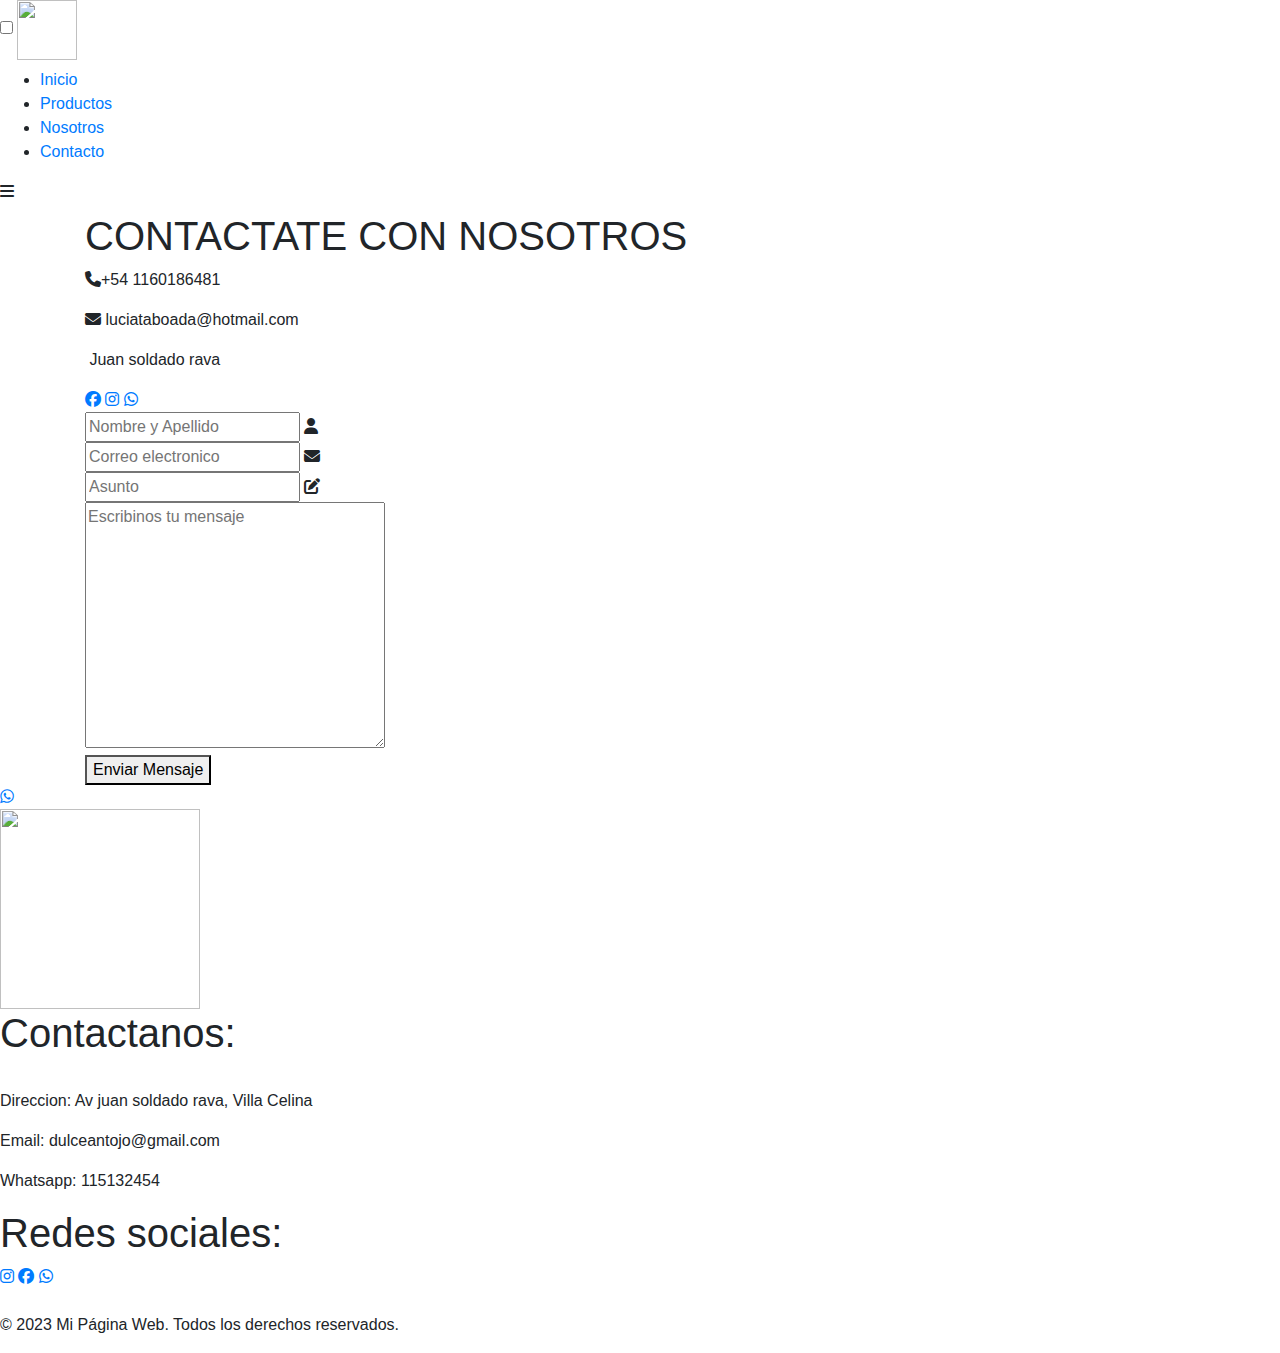
==== pages/contacto.html @ 8b7032b2 "Nuevo y ultim repositorio, proyecto terminado C54" ====
<!DOCTYPE html>
<html lang="es">
<head>
	<meta charset="UTF-8">
	<meta name="viewport" content="width=device-width, initial-scale=1.0">
	<title>Pagina</title>
	<link rel="stylesheet" href="/PaginaWeb/css/productos.css">
	<link rel="stylesheet" href="/BA/PaginaWeb/">
	<link rel="stylesheet" href ="/PaginaWeb/css/whatsapp.css.css">
	<link rel="stylesheet" href="https://cdn.jsdelivr.net/npm/bootstrap@4.6.2/dist/css/bootstrap.min.css">
	<link rel="stylesheet" href="https://cdnjs.cloudflare.com/ajax/libs/font-awesome/6.2.1/css/all.min.css"/>
</head>
<body>
		<!--ACA EMPIEZA EL HEADER-->
			<header>
				<nav>
					<input type="checkbox" id="menu" />
					<label class="label logo">
						<a href="/PaginaWeb/index.html">
							<img src="/PaginaWeb/img/logoDulceAntojo.png" width="60px" height="60px" alt="">
						</a>
					</label>
					<ul class="show">
						<li class="li"><a href="/PaginaWeb/index.html" class="active a">Inicio</a></li>
						<li class="li"><a href="productos.html" class="a">Productos</a></li>
						<li class="li"><a href="nosotros.html" class="a">Nosotros</a></li>
						<li class="li"><a href="contacto.html" class="a">Contacto</a></li>
					</ul>
					<label for="menu" id="icon">
						<i class="fa-solid fa-bars"></i>
					</label>
				</nav>
			</header>
		<!--ACA TERMINA EL HEADER-->		
		<!--ACA EMPIEZA EL MAIN-->
		<main>
				<!--FORMULARIO DE CONTACTO-->
				<div class="container">
					<div class="box-info">
						<h1>CONTACTATE CON NOSOTROS</h1>
						<div class="data">
								<p><i class="fa-solid fa-phone"></i>+54 1160186481</p>
								<p><i class="fa-solid fa-envelope"></i> luciataboada@hotmail.com</p>
								<p><i class="fa-solid fa-locatio-dot"></i> Juan soldado rava</p>
						</div>
						<div class="links">
							<a href="https://www.facebook.com/profile.php?id=100071141651571"><i class="fa-brands fa-facebook-f"></i></a>
							<a href="https://www.instagram.com/dulce_antojo.00/?utm_source=ig_web_button_share_sheet&igshid=OGQ5ZDc2ODk2ZA=="><i class="fa-brands fa-instagram"></i></a>
							<a href="https://api.whatsapp.com/send?phone=5401160186481&text=Buenas,%20quisiera%20mas%20informacion%20acerca%20de%20los%20productos."><i class="fa-brands fa-whatsapp"></i></a>			
						</div>
					</div>
					<form>
						<div class="input-box">
							<input type="text" required placeholder="Nombre y Apellido">
							<i class="fa-solid fa-user"></i>
						</div>
						<div class="input-box">
							<input type="email" required placeholder="Correo electronico">
							<i class="fa-solid fa-envelope"></i>
						</div>
						<div class="input-box">
							<input type="text" required placeholder="Asunto">
							<i class="fa-solid fa-pen-to-square"></i>
						</div>
						<div class="input-box">
							<textarea cols="30" rows="10" placeholder="Escribinos tu mensaje"></textarea>
						</div>
						<button type="submit">Enviar Mensaje</button>
					</form>	
				</div>
                
                <link rel="stylesheet" href="https://maxcdn.bootstrapcdn.com/font-awesome/4.5.0/css/font-awesome.min.css">
				<a href="https://api.whatsapp.com/send?phone=5401160186481&text=Buenas,%20quisiera%20mas%20informacion%20acerca%20de%20los%20productos." class="float" target="_blank">
				<i class="fa fa-whatsapp my-float"></i>
				</a>
		</main>
		<!--Termina el main-->
		<!--Aca empieza el footer-->
		<footer>
			<div class="footer">
				<div id="contacto">
					<a href="/PaginaWeb/index.html">
						<img class="logo-footer" src="/PaginaWeb/img/logoDulceAntojo.png" height="200px" width="200px"   alt="" id="logofooter" >
					</a>
				</div>
				<!--Apartado de contacto-->
				<div class="contacto">
					<h1 class="contacto--titulo">Contactanos:</h1>
					<br>
					<p class="contacto--parrafo">Direccion: Av juan soldado rava, Villa Celina</p>
					<p class="contacto--parrafo">Email: dulceantojo@gmail.com</p>
					<p class="contacto--parrafo">Whatsapp: 115132454</p>
				</div>
				<!--Apartado de redes-->
				<div class="redes">
					<h1 class="redes--titulo">Redes sociales:</h1>
					<div class="codetheworld-io">
						<a class="redes--css" href="https://www.instagram.com/dulce_antojo.00/?utm_source=ig_web_button_share_sheet&igshid=OGQ5ZDc2ODk2ZA==" style="--color: #E1306C">
							<i class="fa-brands fa-instagram"></i>
						</a>
						<a class="redes--css" href="https://www.facebook.com/profile.php?id=100071141651571" style="--color: #4267B2">
							<i class="fa-brands fa-facebook-f"></i>
						</a>
						<a class="redes--css" href="https://api.whatsapp.com/send?phone=5401160186481&text=Buenas,%20quisiera%20mas%20informacion%20acerca%20de%20los%20productos." style="--color: #008f39">
							<i class="fa-brands fa-whatsapp"></i>
						</a>
					</div>
				</div>	
			</div>
			<br>
			<div class="copy">
			<p>© 2023 Mi Página Web. Todos los derechos reservados.</p>
			</div>
		</footer>
</body>
</html>
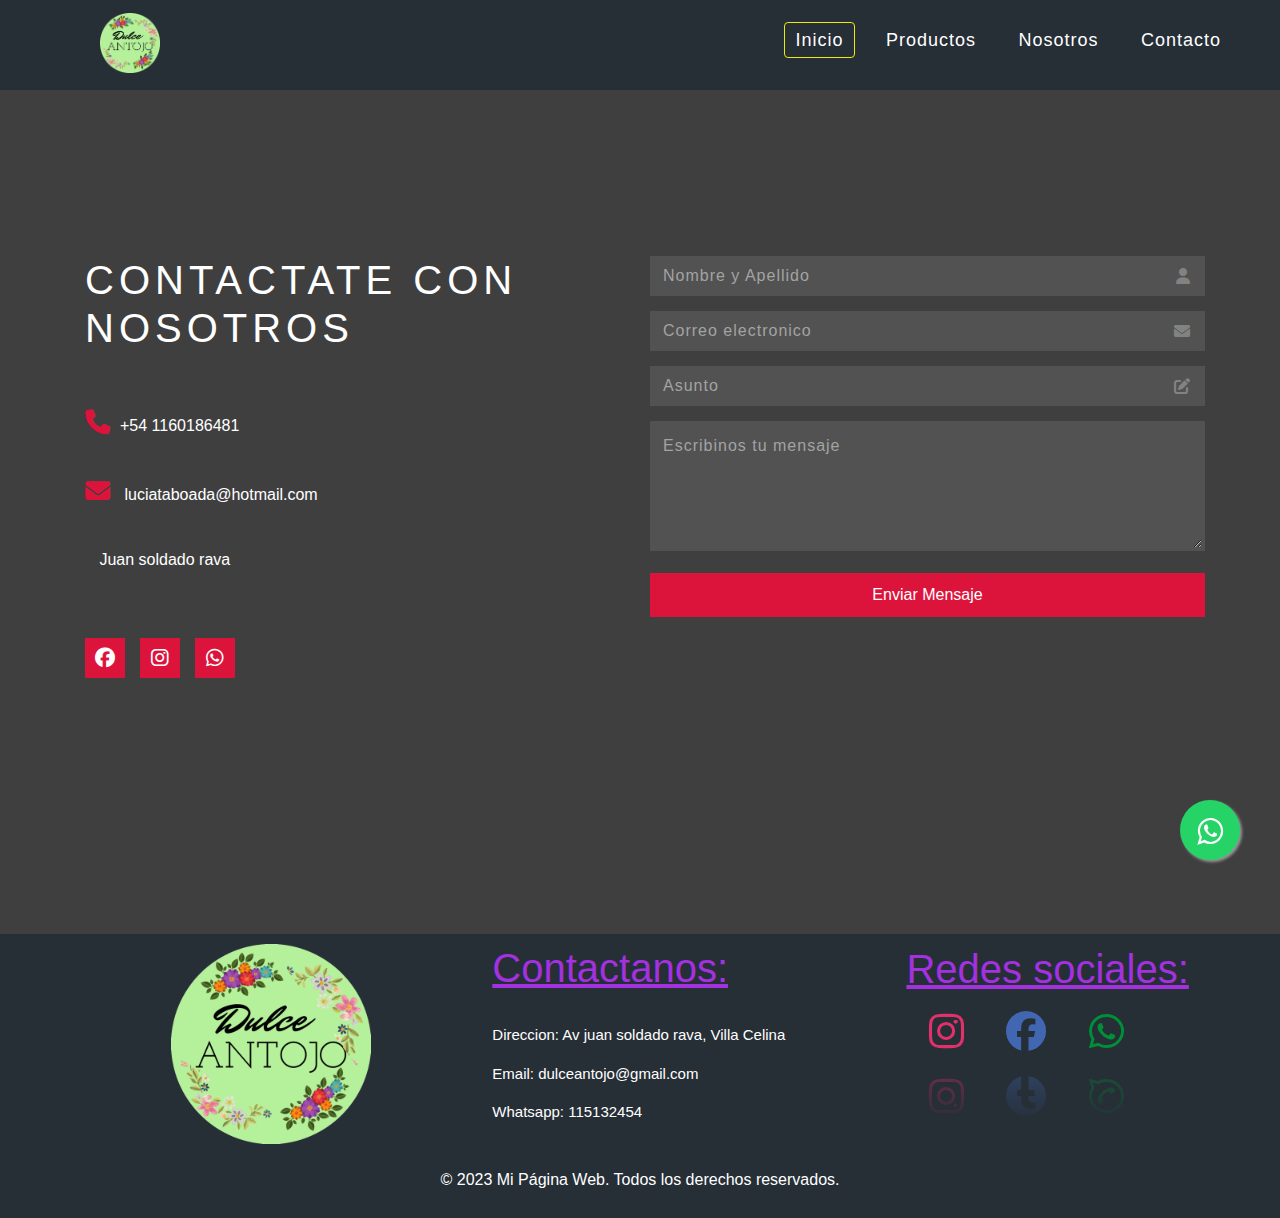
==== commit fe8ab348: "Arreglando errores de links de direccion y imagen" ====
--- a/pages/contacto.html
+++ b/pages/contacto.html
@@ -4,9 +4,9 @@
 	<meta charset="UTF-8">
 	<meta name="viewport" content="width=device-width, initial-scale=1.0">
 	<title>Pagina</title>
-	<link rel="stylesheet" href="/PaginaWeb/css/productos.css">
+	<link rel="stylesheet" href="/css/productos.css">
 	<link rel="stylesheet" href="/BA/PaginaWeb/">
-	<link rel="stylesheet" href ="/PaginaWeb/css/whatsapp.css.css">
+	<link rel="stylesheet" href ="/css/whatsapp.css.css">
 	<link rel="stylesheet" href="https://cdn.jsdelivr.net/npm/bootstrap@4.6.2/dist/css/bootstrap.min.css">
 	<link rel="stylesheet" href="https://cdnjs.cloudflare.com/ajax/libs/font-awesome/6.2.1/css/all.min.css"/>
 </head>
@@ -16,12 +16,12 @@
 				<nav>
 					<input type="checkbox" id="menu" />
 					<label class="label logo">
-						<a href="/PaginaWeb/index.html">
-							<img src="/PaginaWeb/img/logoDulceAntojo.png" width="60px" height="60px" alt="">
+						<a href="/index.html">
+							<img src="/img/logoDulceAntojo.png" width="60px" height="60px" alt="">
 						</a>
 					</label>
 					<ul class="show">
-						<li class="li"><a href="/PaginaWeb/index.html" class="active a">Inicio</a></li>
+						<li class="li"><a href="/index.html" class="active a">Inicio</a></li>
 						<li class="li"><a href="productos.html" class="a">Productos</a></li>
 						<li class="li"><a href="nosotros.html" class="a">Nosotros</a></li>
 						<li class="li"><a href="contacto.html" class="a">Contacto</a></li>
@@ -79,8 +79,8 @@
 		<footer>
 			<div class="footer">
 				<div id="contacto">
-					<a href="/PaginaWeb/index.html">
-						<img class="logo-footer" src="/PaginaWeb/img/logoDulceAntojo.png" height="200px" width="200px"   alt="" id="logofooter" >
+					<a href="/index.html">
+						<img class="logo-footer" src="/img/logoDulceAntojo.png" height="200px" width="200px"   alt="" id="logofooter" >
 					</a>
 				</div>
 				<!--Apartado de contacto-->
--- a/css/productos.css
+++ b/css/productos.css
@@ -0,0 +1,463 @@
+*{
+    padding: 0;
+    margin: 0;
+    box-sizing: border-box;
+    text-decoration: none;
+    list-style: none;
+}
+body{
+    overflow-x: hidden;
+}
+/*Header*/
+nav{
+    height:90px;
+    width: 100%;
+    background: #262e36;
+    position: fixed;
+    z-index: 10;
+}
+
+.label.logo{
+    font-size: 35px;
+    font-weight: bold;
+    color: white;
+    padding: 0 100px;
+    line-height: 80px;
+}
+
+nav .show{
+    float: right;
+    margin-right: 40px;
+}
+
+nav .li{
+    display: inline-block;
+    margin: 0px 8px;
+    line-height: 80px;
+    letter-spacing: 1px;
+}
+
+nav .a{
+    color: white;
+    font-size: 18px;
+    border: 1px solid transparent;
+    padding: 7px 10px;
+    border-radius: 4px;
+}
+.a.active,
+.a:hover{
+    border: 1px solid rgb(236, 236, 9);
+    transition: 0.5s;
+}
+
+nav #icon {
+    float: right;
+    color: white;
+    font-size: 30px;
+    line-height: 80px;
+    margin-right: 40px;
+    cursor: pointer;
+    display: none;
+}
+
+#menu{
+    display: none;
+}
+section {
+    background: url("//BA/PaginaWeb/img/budin.png") no-repeat;
+    background-size: cover;
+    height: 100vh;
+
+}
+/* ACA EMPIEZA EL MAIN*/ 
+main{
+    background-color: rgb(63, 63, 63);
+    
+}
+/*proximamente*/
+.container_proximamente{
+    height: 800px;
+    width: 100%;
+    display: flex;
+    align-items: center;
+    justify-content: center;
+}
+.proximamente{
+    color: black;
+    font: 700 4em/1 "Oswalds", sans-serif;
+    letter-spacing: 0;
+    padding: 0.25em 0 0.3325em;
+    display: block;
+    margin: 0 auto;
+    text-shadow: 0 0 80px rgba(255, 255, 255, 0.5);
+    background: url("https://codetheworld.io/wp-content/uploads/2023/11/rNPwjWM-animated-text-fill.png") repeat-y;
+    -webkit-background-clip: text;
+    -webkit-text-fill-color: transparent;
+    animation: anim 80s linear infinite
+}
+@-webkit-keyframes anim {
+    0%{
+        background-position: 0% 50%;
+    }  
+    100%{
+        background-position: 100% 50%;
+    }
+}
+/*ACA EMPIEZA EL FOOTER*/
+footer {
+        background: #262e36;
+        color: #fff;
+        padding: 10px;
+        text-align: left;
+        width: 100%;
+    }
+
+.footer{
+    display: flex;
+    justify-content: space-evenly;
+    margin-left: 40px;
+    width: 100%;
+}
+
+.link__footer{
+    
+    font-size: 40px;
+    color: black;
+    text-decoration: none;
+    list-style-type: none;
+    padding: 0;
+    margin-right: left;
+}
+
+.espacio1{
+    margin-right: 100px;
+}
+.contacto{
+    width: max-content;
+    height: max-content;
+}
+
+.contacto--titulo{
+    font-size: 40px;
+    color: rgb(163, 49, 224);
+    text-decoration: underline;
+}
+
+.redes{
+    width: max-content;
+    height: max-content;
+}
+.redes--titulo{
+    margin-top: 1px;
+    font-size: 40px;
+    color: rgb(163, 49, 224);
+    text-decoration: underline;
+}
+.copy{
+    position: relative;
+    text-align: center;
+}
+.contacto--parrafo{
+    font-size: 15px;
+}
+footer ul li {
+    display: inline;
+}
+footer a:hover {
+        text-decoration: underline;
+}
+.codetheworld-io{
+    display: flex;
+    flex-direction: row;
+}
+.redes--css{
+    margin: 0 10px;
+    border-radius: 50%;
+    box-sizing: border-box;
+    background-color: #fff;
+    width: 60px;
+    height: 60px;
+    display: flex;
+    justify-content: center;
+    align-items: center;
+    text-decoration: none;
+    transition: 0.5s;
+    background: rgba(0,0,0,0);
+    color: var(--color);
+    font-size: 2.5em;
+    -webkit-box-reflect: below 5px linear-gradient(to bottom, rgba(0,0,0,0.0), rgba(0,0,0,0.4));
+}
+.redes--css:hover{
+    background-color: var(--color);
+    color: #050801;
+    box-shadow: 0 0 5px var(--color)
+    0 0 25px var(--color)
+    0 0 50px var(--color)
+    0 0 200px var(--color);
+}
+.container{
+    display: grid;
+    grid-template-columns: repeat(2,50%);
+    padding: 20%;
+    gap: 10px;
+    width: 1000px;
+}
+.box-info{
+    color: #fff;
+    display: flex;
+    flex-direction: column;
+    gap: 50px;    
+}
+
+.box-info > h1{
+    text-align: left;
+    letter-spacing: 5px;
+}
+.data{
+    display: flex;
+    flex-direction: column;
+    gap: 25px;
+}
+.data > p{
+    font-size: 1rem;
+}
+.data > p > i {
+    color: crimson;
+    margin-right: 10px;
+    font-size: 25px;
+}
+.links{
+    display: flex;
+    gap: 15px;
+}
+.links > a {
+    text-decoration: none;
+    width: 40px;
+    height: 40px;
+    background:crimson;
+    text-align: center;
+    transition: 1s;
+}
+.links > a > i {
+    color: #fff;
+    line-height: 40px;
+    font-size: 20px;
+}
+form{
+    display: flex;
+    flex-direction: column;
+    text-align: center;
+    gap: 15px;
+}
+.input-box{
+    position: relative;
+}
+.input-box > input {
+    width: 100%;
+    height: 40px;
+    padding: 0 10px;
+    outline: none;
+    background: rgba(255 255 255 / .1);
+    border: 3px solid transparent;
+    letter-spacing: 1px;
+    transition: .3s;
+    color: #fff;
+}
+.input-box > input:focus,
+.input-box > textarea:focus{
+    border-bottom: 3px solid crimson;
+    animation: shake .2s;
+}
+.input-box > input::placeholder,
+.input-box > textarea::placeholder{
+    color: #a3a3a3;
+}
+.input-box > input:focus::placeholder,
+.input-box > textarea:focus::placeholder{
+    color: transparent;
+}
+.input-box > textarea{
+    width: 100%;
+    height: 130px;
+    background:rgba(1255 255 255 / .1);
+    border: 3px solid transparent;
+    letter-spacing: 1px;
+    color: #fff;
+    padding: 10px;
+    outline: none;
+}
+.input-box > i{
+    color: rgba(255 255 255 / .3);
+    position: absolute;
+    top: 50%;
+    transform: translateY(-50%);
+    right: 15px;
+    transition:.3s ;
+}
+.input-box > input:focus ~ i{
+    color: crimson;
+}
+form > button {
+    background: crimson;
+    color: #fff;
+    border: none;
+    outline: none;
+    cursor: pointer;
+    font-size: 1rem;
+    padding: 10px;
+}
+form > button:hover,
+.links > a:hover{
+    background: rgb(150,13,40);
+}
+@keyframes shake{
+    0%, 100% {transform: translateX();}
+    10%, 30%, 50%, 70%, 90% {transform: translateX(-10px);}
+    20%, 40%, 60%, 80% {transform: translateX(10px);}
+}
+
+/*DISEÑO RESPONSIVO*/
+@media (max-width: 1048px) {
+    label.logo {
+        font-size: 32px;
+        padding-left: 60px;
+    }
+
+    nav .show {
+    margin-right: 20px;
+    }
+
+    nav .a {
+        font-size: 17px;
+    }
+}
+
+@media (max-width: 924px) {
+    /*Header*/
+    nav #icon {
+        display: block;
+    }
+
+    .show {
+        position: fixed;
+        height: 80vh;
+        width: 100%;
+        background:#272b2f ;
+        top: 80px;
+        text-align: center;
+        transition: all 0.5s;
+        left: -100%;
+        
+    }
+    
+    #menu:checked~.show {
+        margin-left: 100%;
+    }
+    nav .li{
+        display: block;
+        margin: 50px 0px;
+        line-height: 10px;
+    }
+
+    nav .a{
+        font-size: 20px;
+    }
+
+    .a.active,
+    a:hover{
+        border: none;
+        color: #eeeb27;
+    }
+
+    /*Body*/
+    *{
+        padding: 0;
+        margin: 0;
+        box-sizing: border-box;
+    }
+
+    body{
+        background-color: red;
+        font-family: 'calibri';
+        overflow: none;
+    }
+    
+    /*Main*/
+    main{
+        background-color: none;
+    }
+    
+    /*Footer*/
+    footer{
+        background-color: rgba(171, 97, 19, 0.826);
+    }
+
+    .redes--titulo{
+        margin-top: 1px;
+        font-size: 30px;
+    }
+
+    .contacto--titulo{
+        font-size: 30px;
+    }
+
+    .contacto--parrafo{
+        font-size: 15px;
+    }
+    .redes--css{
+        height: 40px;
+        width: 40px;
+    }
+
+    .logo-footer{
+        width: 150px;
+        height: 150px;
+    }
+
+    .container{
+        width: 95%;
+        display: flex;
+        flex-direction: column;
+        gap: 20px;
+    }
+
+    .box-info{
+        gap:15px;
+    }
+
+    .box-info > h1{
+        font: size 1.5rem; ;
+    }
+
+    .proximamente{
+        color: black;
+        font: 700 4em/1 "Oswalds", sans-serif;
+        letter-spacing: 0;
+        padding: 0.25em 0 0.3325em;
+        display: block;
+        margin: 0 auto;
+        text-shadow: 0 0 80px rgba(255, 255, 255, 0.5);
+        background: url("https://codetheworld.io/wp-content/uploads/2023/11/rNPwjWM-animated-text-fill.png") repeat-y;
+        -webkit-background-clip: text;
+        -webkit-text-fill-color: transparent;
+        animation: anim 80s linear infinite;
+        margin-left: 120px;
+        font-size: 50px;
+    }
+}
+@media (max-width:300px) {
+    label.logo {
+        font-size: 18px;
+        padding-left: 10px;
+    }
+    nav #icon {
+        padding: 0;
+        font-size: 20px;
+    }
+
+    .a:hover,
+    .a.active {
+        border: 1px solid #eeeb27;
+    }
+}
+
--- a/css/whatsapp.css.css
+++ b/css/whatsapp.css.css
@@ -0,0 +1,23 @@
+.float{
+	position:fixed;
+	width:60px;
+	height:60px;
+	bottom:40px;
+	right:40px;
+	background-color:#25d366;
+	color:#FFF;
+	border-radius:50px;
+	text-align:center;
+	font-size:30px;
+	box-shadow: 2px 2px 3px #999;
+	z-index:100;
+}
+.float:hover {
+	text-decoration: none;
+	color: #25d366;
+	background-color:#fff;
+}
+
+.my-float{
+	margin-top:16px;
+}